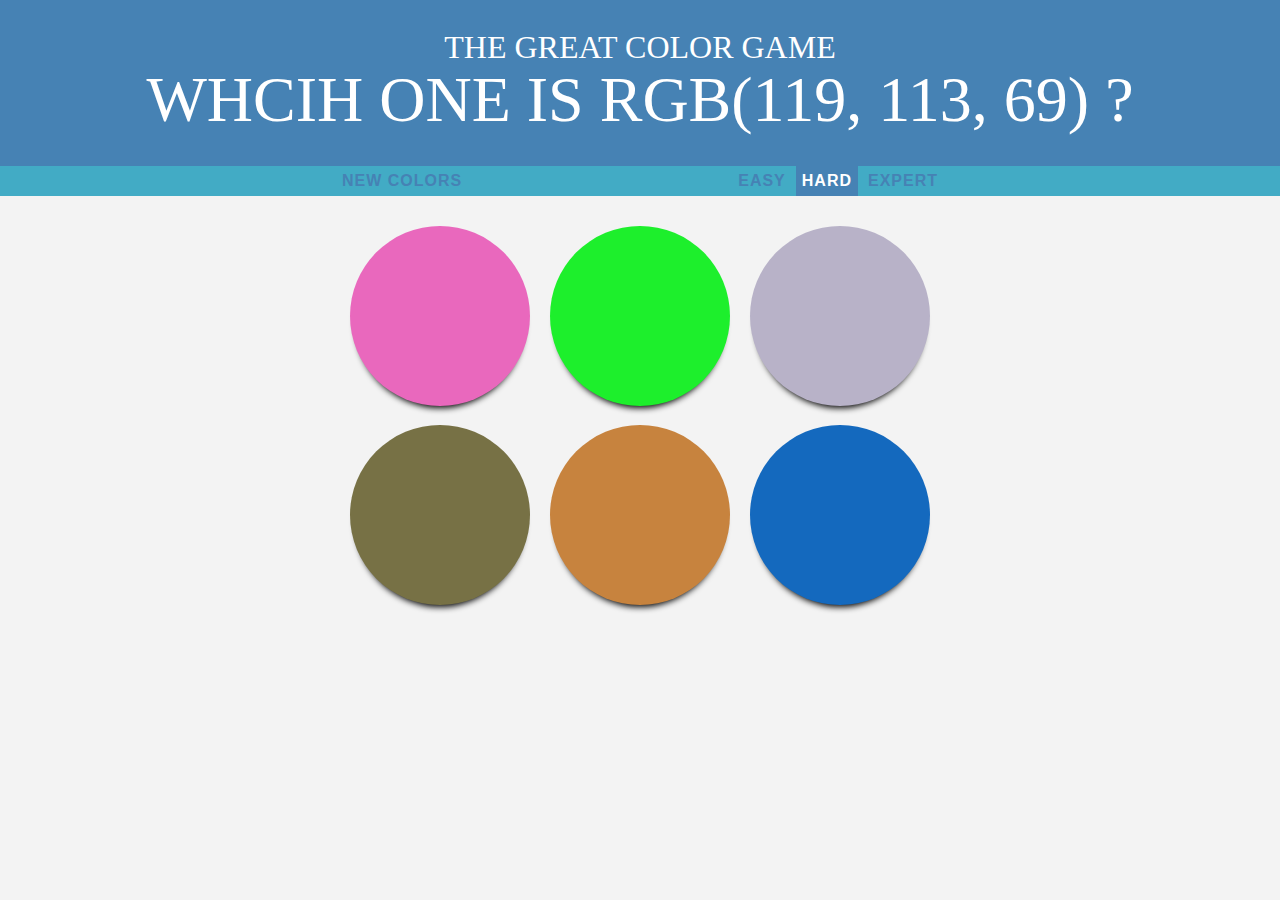
==== colorGame.html @ 68108f79 "This is the first version of color game" ====
<!DOCTYPE html>
<html>
<head>
	<title>Color Game</title>
	<link rel="stylesheet" type="text/css" href="colorGame.css">
</head>
<body>
<h1>
	The Great Color Game
	<br>
	<span id = "displayLine">Whcih one is <span id="colorDisplay">RGB</span> ?</span>
	<br>
</h1>

<div id="stripe">
	<button id="reset">New Colors</button>
	<span id="message"></span>
	<button class="mode">Easy</button>
	<button class="mode selected">Hard</button>
	<button class="mode">Expert</button>
	<!-- <a href="https://www.google.com">What is RGB color?</a> -->
</div>

	<div id="container">
		<div class="circle"></div>
		<div class="circle"></div>
		<div class="circle"></div>
		<div class="circle"></div>
		<div class="circle"></div>
		<div class="circle"></div>
		<div class="circle"></div>
		<div class="circle"></div>
		<div class="circle"></div>
	</div>

<script type="text/javascript" src="colorGame.js"></script>
</body>
</html>
---- colorGame.css ----
body {
	background-color: #f3f3f3;
	margin: 0;
	font-family: "Montserrat", "Avenir";
}

.circle {
	width: 30%;
	padding-bottom: 30%;
	float: left;
	margin: 1.66%;
	border-radius: 50%;
	transition: background 0.6s;
	-webkit-transition: background 0.6s;
	-moz-transition: background 0.6s;
	box-shadow: 0 8px 6px -6px black;
}

#container {
	margin: 20px auto;
	max-width: 600px;
}

h1 {
	text-align: center;
	line-height: 1.1;
	font-weight: normal;
	color: white;
	background: steelblue;
	margin: 0;
	text-transform: uppercase;
	padding: 30px 0;
}

#displayLine {
	font-size: 200%;
}

#message {
	display: inline-block;
	width: 20%;
}

#stripe {
	background: rgb(66, 171, 197);
	height: 30px;
	text-align: center;
	color: black;
}

.selected {
	color: white;
	background: steelblue;
}

button {
	border: none;
	background: none;
	text-transform: uppercase;
	height: 100%;
	font-weight: 700;
	color: steelblue;
	letter-spacing: 1px;
	font-size: inherit;
	transition: all 0.3s;
	-webkit-transition: all 0.3s;
	-moz-transition: all 0.3s;
	outline: none;
	
}

button:hover {
	color: white;
	background: steelblue;
}
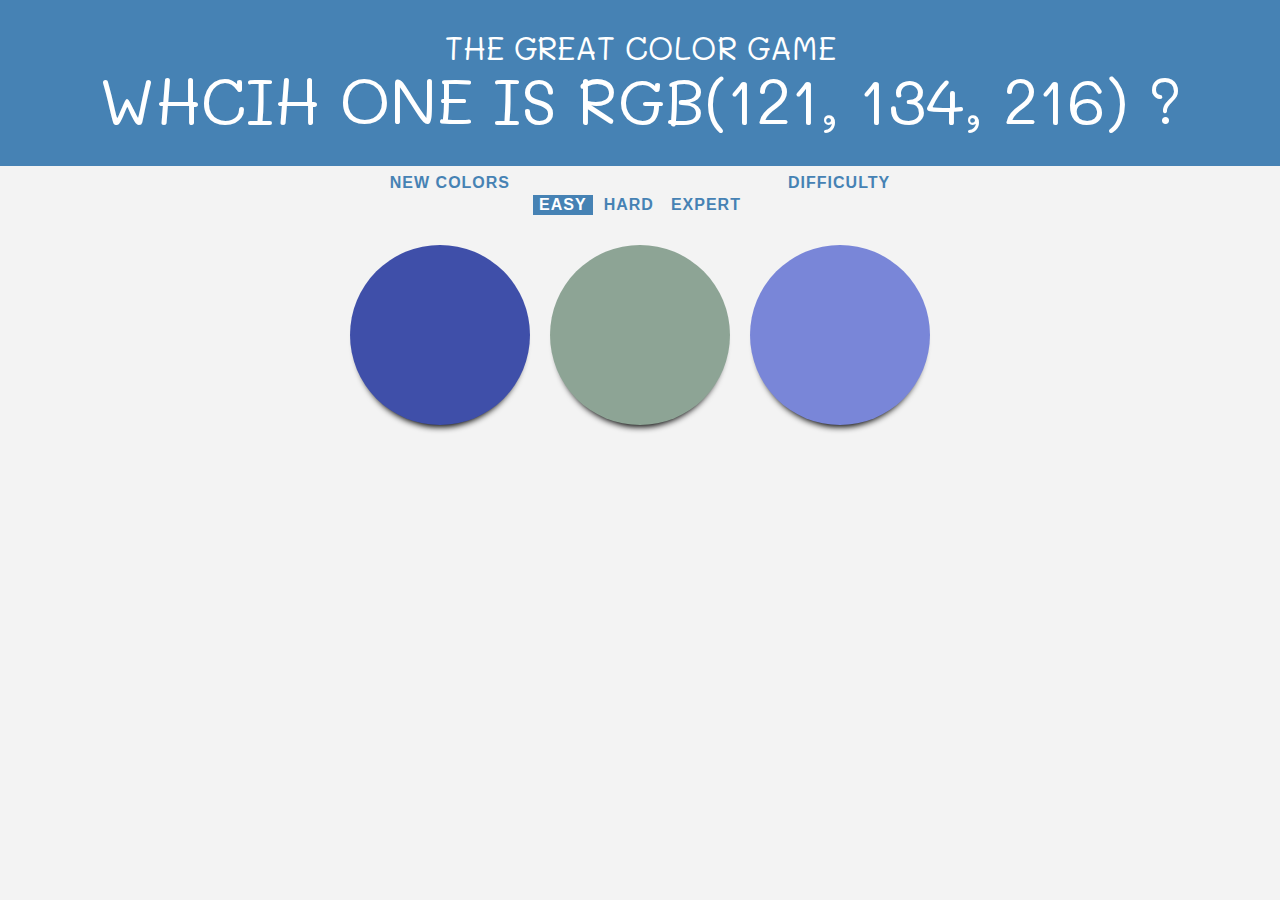
==== commit 1fbd16ca: "better version?" ====
--- a/colorGame.html
+++ b/colorGame.html
@@ -2,7 +2,12 @@
 <html>
 <head>
 	<title>Color Game</title>
+	<link rel="stylesheet" href="https://stackpath.bootstrapcdn.com/bootstrap/4.1.3/css/bootstrap.min.css" integrity="sha384-MCw98/SFnGE8fJT3GXwEOngsV7Zt27NXFoaoApmYm81iuXoPkFOJwJ8ERdknLPMO" crossorigin="anonymous">
+	<link href="https://fonts.googleapis.com/css?family=Mali" rel="stylesheet">
 	<link rel="stylesheet" type="text/css" href="colorGame.css">
+	<script src="https://code.jquery.com/jquery-3.3.1.slim.min.js" integrity="sha384-q8i/X+965DzO0rT7abK41JStQIAqVgRVzpbzo5smXKp4YfRvH+8abtTE1Pi6jizo" crossorigin="anonymous"></script>
+	<script src="https://cdnjs.cloudflare.com/ajax/libs/popper.js/1.14.3/umd/popper.min.js" integrity="sha384-ZMP7rVo3mIykV+2+9J3UJ46jBk0WLaUAdn689aCwoqbBJiSnjAK/l8WvCWPIPm49" crossorigin="anonymous"></script>
+	<script src="https://stackpath.bootstrapcdn.com/bootstrap/4.1.3/js/bootstrap.min.js" integrity="sha384-ChfqqxuZUCnJSK3+MXmPNIyE6ZbWh2IMqE241rYiqJxyMiZ6OW/JmZQ5stwEULTy" crossorigin="anonymous"></script>
 </head>
 <body>
 <h1>
@@ -13,12 +18,19 @@
 </h1>
 
 <div id="stripe">
-	<button id="reset">New Colors</button>
+	<!-- <button id="reset">New Colors</button> -->
+	<button id="reset" type="button" class="btn btn-outline-info">New Colors</button>
 	<span id="message"></span>
-	<button class="mode">Easy</button>
-	<button class="mode selected">Hard</button>
-	<button class="mode">Expert</button>
-	<!-- <a href="https://www.google.com">What is RGB color?</a> -->
+	<span class="dropdown">
+			<button class="btn btn-outline-info dropdown-toggle" type="button" id="dropdownMenu2" data-toggle="dropdown" aria-haspopup="true" aria-expanded="false">
+				Difficulty
+			</button>
+			<div class="dropdown-menu" aria-labelledby="dropdownMenu2">
+			  <button class="dropdown-item mode selected" type="button">Easy</button>
+			  <button class="dropdown-item mode" type="button">Hard</button>
+			  <button class="dropdown-item mode" type="button">Expert</button>
+			</div>
+	</span>
 </div>
 
 	<div id="container">
--- a/colorGame.css
+++ b/colorGame.css
@@ -1,7 +1,7 @@
 body {
 	background-color: #f3f3f3;
 	margin: 0;
-	font-family: "Montserrat", "Avenir";
+	font-family: 'Mali', cursive;
 }
 
 .circle {
@@ -30,6 +30,9 @@
 	margin: 0;
 	text-transform: uppercase;
 	padding: 30px 0;
+	transition: background 0.6s;
+	-webkit-transition: background 0.6s;
+	-moz-transition: background 0.6s;
 }
 
 #displayLine {
@@ -39,11 +42,13 @@
 #message {
 	display: inline-block;
 	width: 20%;
+	font-size: 100%;
 }
 
 #stripe {
-	background: rgb(66, 171, 197);
-	height: 30px;
+	/* background: rgb(66, 171, 197);
+	height: 30px; */
+	padding-top: 5px;
 	text-align: center;
 	color: black;
 }
@@ -69,8 +74,16 @@
 	
 }
 
-button:hover {
+.btn-outline-info:hover {
 	color: white;
 	background: steelblue;
 }
 
+.dropdown-item:hover {
+	color: white;
+	background: steelblue;
+}
+
+#hint {
+	font-size: 20%;
+}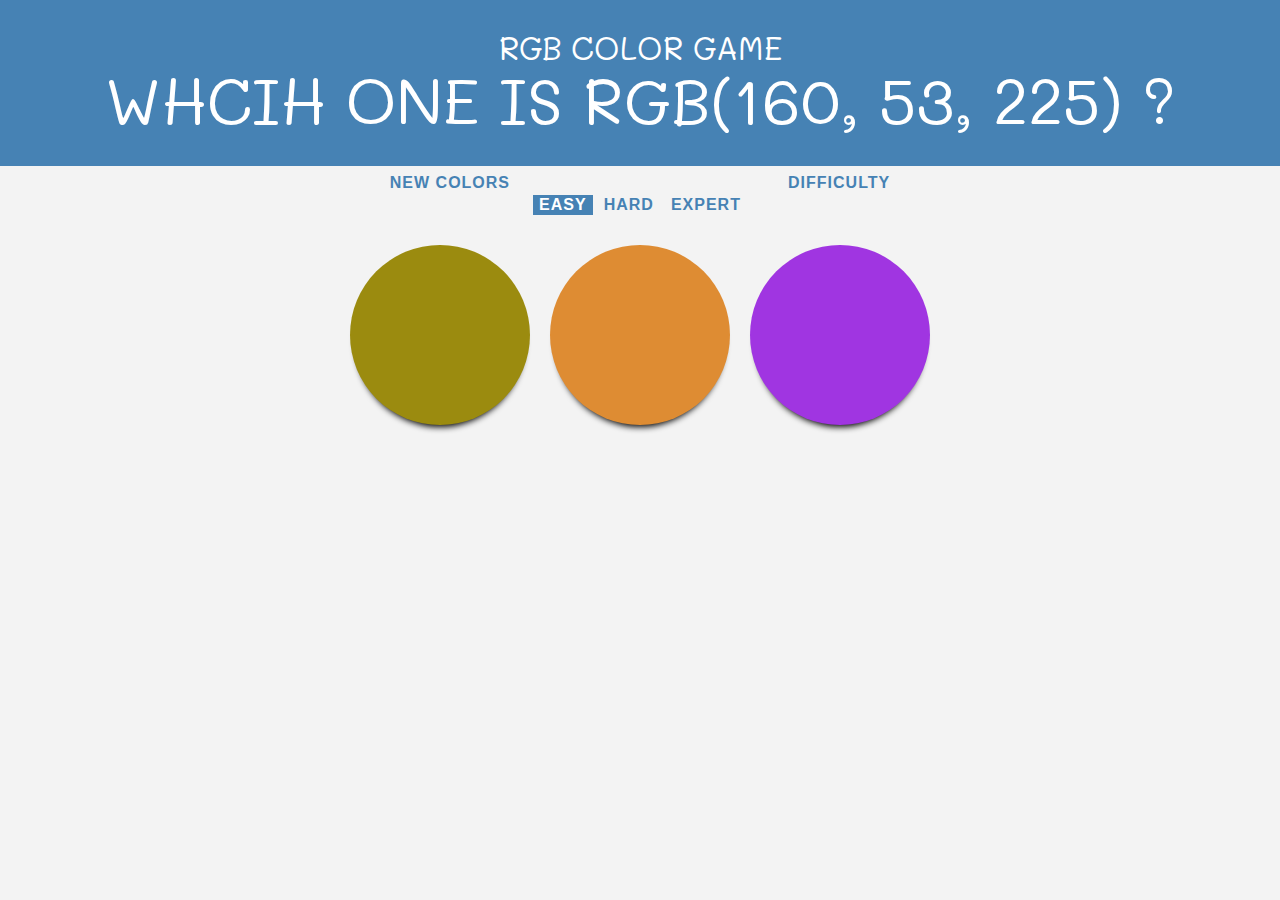
==== commit 86a96d38: "btter?" ====
--- a/colorGame.html
+++ b/colorGame.html
@@ -11,7 +11,7 @@
 </head>
 <body>
 <h1>
-	The Great Color Game
+	RGB Color Game
 	<br>
 	<span id = "displayLine">Whcih one is <span id="colorDisplay">RGB</span> ?</span>
 	<br>
@@ -32,7 +32,6 @@
 			</div>
 	</span>
 </div>
-
 	<div id="container">
 		<div class="circle"></div>
 		<div class="circle"></div>
--- a/colorGame.css
+++ b/colorGame.css
@@ -46,8 +46,6 @@
 }
 
 #stripe {
-	/* background: rgb(66, 171, 197);
-	height: 30px; */
 	padding-top: 5px;
 	text-align: center;
 	color: black;
